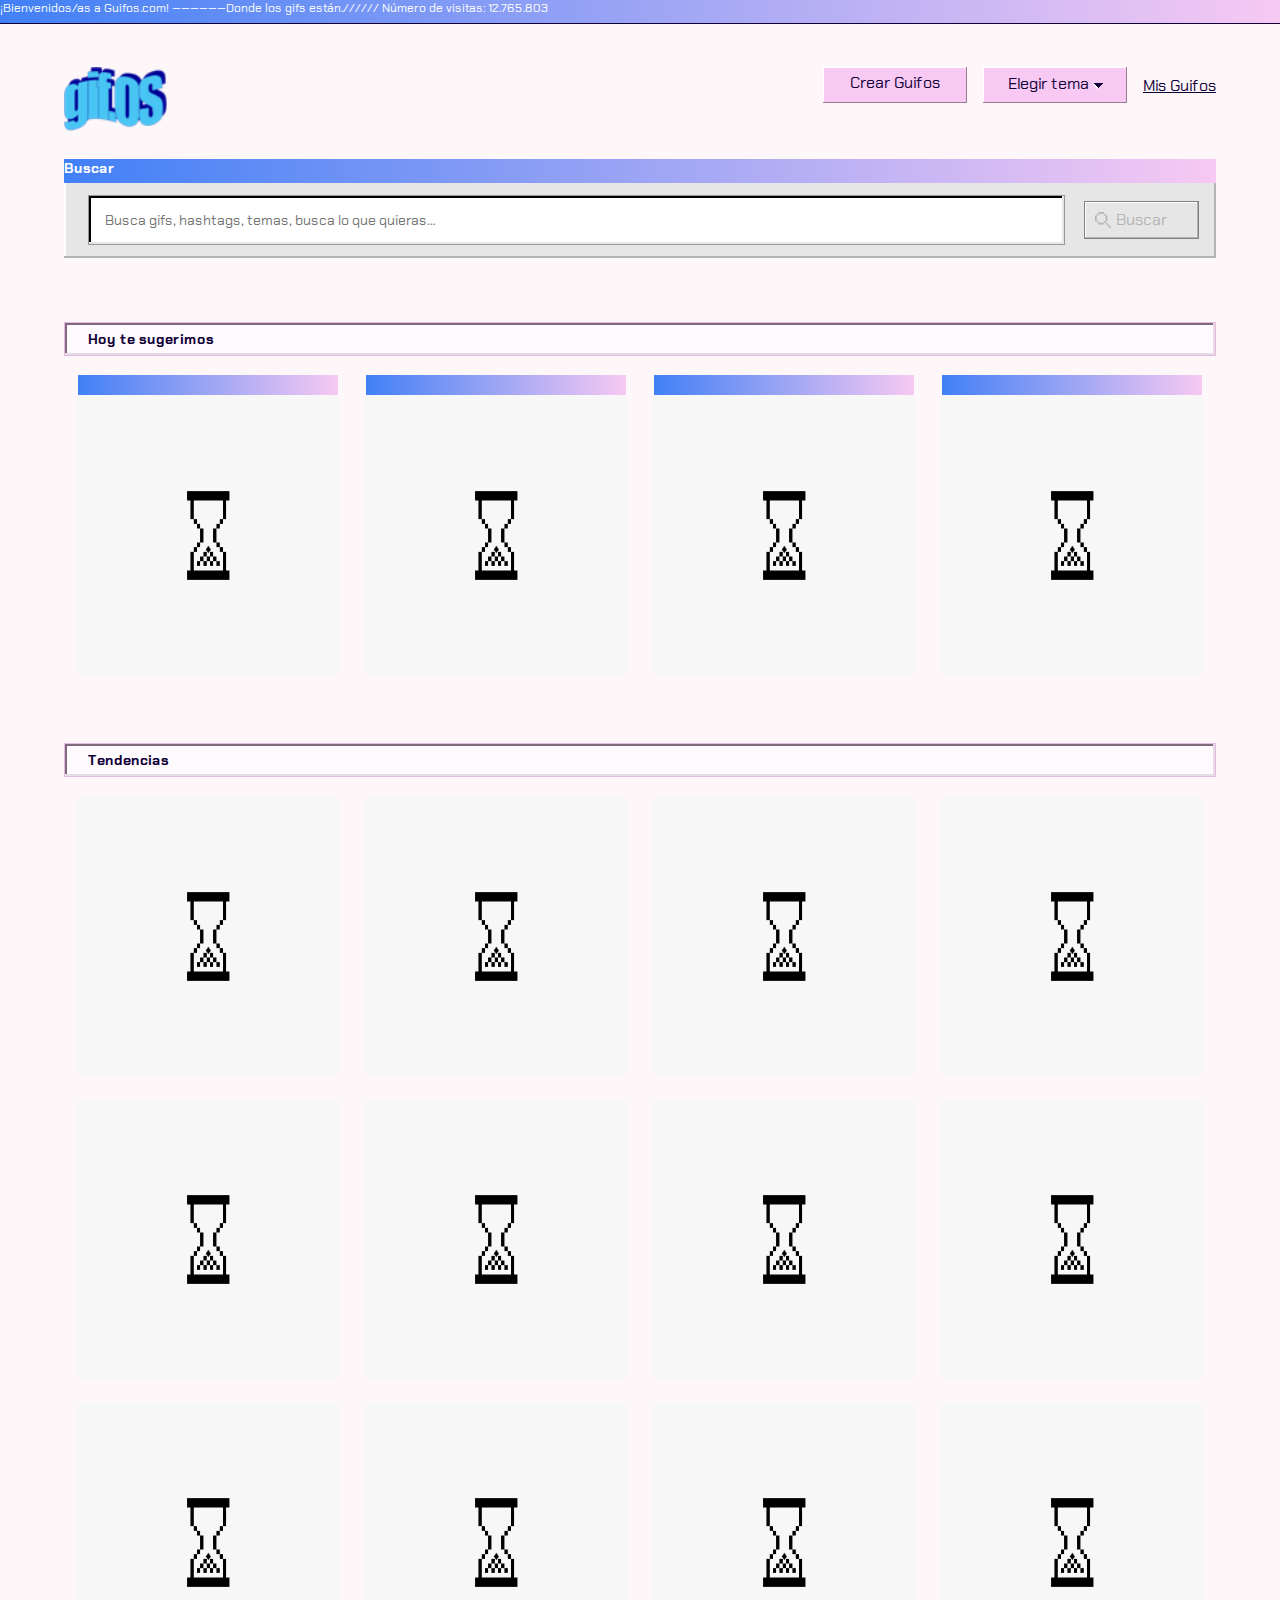
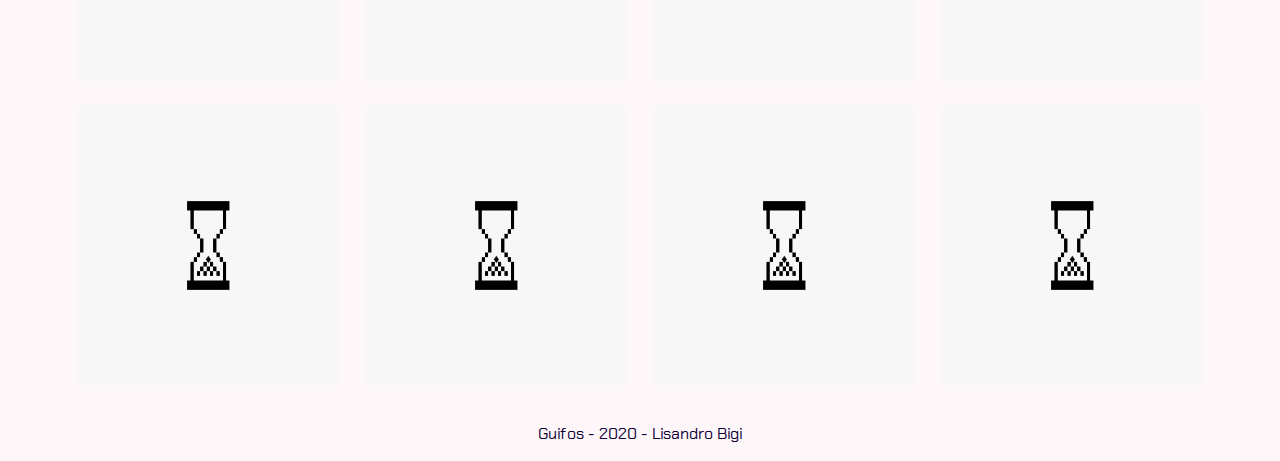
==== index.html @ 2f696b64 "jjjj" ====
<!DOCTYPE html>
<html lang="en">
    <head>
        <meta charset="UTF-8">
        <meta name="viewport" content="width=device-width, initial-scale=1.0">
        <meta http-equiv="X-UA-Compatible" content="ie=edge">
        <title>gifOS</title>
        <!-- Styles -->
        <link rel="stylesheet" href="css/style.css">
        <!-- Google Fonts -->
        <link href="https://fonts.googleapis.com/css?family=Chakra+Petch&display=swap" rel="stylesheet">
        <!-- JavaScript -->
        <script src="script/script.js">
        </script>
    </head>
    <body id="body">
        <!-- Texto de arriba / Encabezado -->
        <p class="encabezado">
            ¡Bienvenidos/as a Guifos.com! ——————Donde los gifs están.////// Número de visitas: 12.765.803
        </p>
        <div class="container">
            <header>
                <!-- Logo y Menú de navegación -->
                <ul class="menu-nav">
                    <li>
                    <!-- Logo - Izquierda -->
                        <a href="index.html">
                            <img src="assets/gifOF_logo.png" alt="gifOF_logo" class="logo" id="logo">
                            
                        </a>  
                    </li>    
                    <!-- Menú - Derecha -->
                    <li> 
                        <a class="texto-botones2 nav-right" href="crearguifos.html#mis-guifos">
                            Mis Guifos
                        </a>
                    </li>
                    <li class="botones-nav texto-botones elegir-tema line-height">
                            Elegir tema    
                            <img src="assets/dropdown.svg" alt="dropdown">
                        <ul class="menu-nav2">
                            <li>
                                <button type="button" onclick="day()" class="menu-nav-sub btn">
                                    Sailor Day
                                </button>
                            </li>
                            <li>
                                <button type="button" onclick="night()" class="menu-nav-sub menu-nav-sub-back btn">
                                    Sailor Night
                                </button>
                            </li>
                        </ul>
                    </li>
                        <li>
                            <a href="crearguifos.html" class="botones-nav botones-nav-margin nav-right texto-a-decoration">
                                <p class="texto-botones texto-a">
                                    Crear Guifos
                                </p>     
                            </a>
                        </li>
                </ul>
            </header>
            <main>
                <!-- Buscador principal -->
                <section class="buscador">
                    <div class="buscador1">
                        <p class="texto">
                            Buscar
                        </p>
                    </div>
                    <div class="buscador2">
                        <input placeholder="Busca gifs, hashtags, temas, busca lo que quieras…" class="buscador3 texto3" id="userSearch"></input>
                        <a href="#results" class="botones-buscador texto2 texto-a-decoration" onclick="getSearchResults(); hideResults()">
                            <p class="texto-a">
                                Buscar
                            </p>
                        </a>
                    </div>
                </section>
                <!-- Hoy te sugerimos -->
                <section>
                    <div class="sugerimos">
                        <h2 class="texto3">
                            Hoy te sugerimos
                        </h2>
                    </div>
                    <div class="sugerencias">
                        <div>
                            <p class="gif-title" id="gif-sugerencias-title1" >
                            </p>
                            <img id="gif1" alt="gif1" class="gif-sugerencias" src="assets/gif-loading-image.gif">
                        </div>
                        <div>
                            <p class="gif-title" id="gif-sugerencias-title2">   
                            </p>
                            <img id="gif2" alt="gif2" class="gif-sugerencias" src="assets/gif-loading-image.gif">
                        </div>
                        <div>
                            <p class="gif-title" id="gif-sugerencias-title3">
                              
                            </p>
                            <img id="gif3" alt="gif3" class="gif-sugerencias" src="assets/gif-loading-image.gif">
                        </div>
                        <div>
                            <p class="gif-title" id="gif-sugerencias-title4">
                              
                            </p>
                            <img id="gif4" alt="gif4" class="gif-sugerencias" src="assets/gif-loading-image.gif">
                        </div>
                    </div>
                </section>
                <!-- Tendencias -->
                <div class="sugerimos">
                    <h2 class="texto3">
                        Tendencias
                    </h2>
                </div>
                <section id="tendencias">
                    <div class="sugerencias">
                        <div>
                            <img id="gif5" alt="gif1" class="gif-sugerencias" src="assets/gif-loading-image.gif">
                        </div>
                        <div>
                            <img id="gif6" alt="gif1" class="gif-sugerencias" src="assets/gif-loading-image.gif">
                        </div>
                        <div>
                            <img id="gif7" alt="gif1" class="gif-sugerencias" src="assets/gif-loading-image.gif">
                        </div>
                        <div>
                            <img id="gif8" alt="gif1" class="gif-sugerencias" src="assets/gif-loading-image.gif">
                        </div>
                    </div>
                    <div class="sugerencias">
                        <div>
                            <img id="gif9" alt="gif1" class="gif-sugerencias" src="assets/gif-loading-image.gif">
                        </div>
                        <div>
                            <img id="gif10" alt="gif1" class="gif-sugerencias" src="assets/gif-loading-image.gif">
                        </div>
                        <div>
                            <img id="gif11" alt="gif1" class="gif-sugerencias" src="assets/gif-loading-image.gif">
                        </div>
                        <div>
                            <img id="gif12" alt="gif1" class="gif-sugerencias" src="assets/gif-loading-image.gif">
                        </div>
                    </div>
                    <div class="sugerencias">
                        <div>
                            <img id="gif13" alt="gif1" class="gif-sugerencias" src="assets/gif-loading-image.gif">
                        </div>
                        <div>
                            <img id="gif14" alt="gif1" class="gif-sugerencias" src="assets/gif-loading-image.gif">
                        </div>
                        <div>
                            <img id="gif15" alt="gif1" class="gif-sugerencias" src="assets/gif-loading-image.gif">
                        </div>
                        <div>
                            <img id="gif16" alt="gif1" class="gif-sugerencias" src="assets/gif-loading-image.gif">
                        </div>
                    </div>
                    <div class="sugerencias">
                        <div>
                            <img id="gif17" alt="gif1" class="gif-sugerencias" src="assets/gif-loading-image.gif">
                        </div>
                        <div>
                            <img id="gif18" alt="gif1" class="gif-sugerencias" src="assets/gif-loading-image.gif">
                        </div>
                        <div>
                            <img id="gif19" alt="gif1" class="gif-sugerencias" src="assets/gif-loading-image.gif">
                        </div>
                        <div>
                            <img id="gif20" alt="gif1" class="gif-sugerencias" src="assets/gif-loading-image.gif">
                        </div>
                    </div>
                    
                </section>
                <!-- Resultados de búsqueda -->
                <section id="searchResults">
                    <div class="sugerencias">
                        <div id="results">
                            <img id="search" alt="gif1" class="gif-sugerencias" src="assets/gif-loading-image.gif">
                        </div>
                        <div>
                            <img id="search2" alt="gif1" class="gif-sugerencias" src="assets/gif-loading-image.gif">
                        </div>
                        <div>
                            <img id="search3" alt="gif1" class="gif-sugerencias" src="assets/gif-loading-image.gif">
                        </div>
                        <div>
                            <img id="search4" alt="gif1" class="gif-sugerencias" src="assets/gif-loading-image.gif">
                        </div>
                    </div>
                    <div class="sugerencias">
                        <div>
                            <img id="search5" alt="gif1" class="gif-sugerencias" src="assets/gif-loading-image.gif">
                        </div>
                        <div>
                            <img id="search6" alt="gif1" class="gif-sugerencias" src="assets/gif-loading-image.gif">
                        </div>
                        <div>
                            <img id="search7" alt="gif1" class="gif-sugerencias" src="assets/gif-loading-image.gif">
                        </div>
                        <div>
                            <img id="search8" alt="gif1" class="gif-sugerencias" src="assets/gif-loading-image.gif">
                        </div>
                    </div>
                    <div class="sugerencias">
                        <div>
                            <img id="search9" alt="gif1" class="gif-sugerencias" src="assets/gif-loading-image.gif">
                        </div>
                        <div>
                            <img id="search10" alt="gif1" class="gif-sugerencias" src="assets/gif-loading-image.gif">
                        </div>
                        <div>
                            <img id="search11" alt="gif1" class="gif-sugerencias" src="assets/gif-loading-image.gif">
                        </div>
                        <div>
                            <img id="search12" alt="gif1" class="gif-sugerencias" src="assets/gif-loading-image.gif">
                        </div>
                    </div>
                    <div class="sugerencias">
                        <div>
                            <img id="search13" alt="gif1" class="gif-sugerencias" src="assets/gif-loading-image.gif">
                        </div>
                        <div>
                            <img id="search14" alt="gif1" class="gif-sugerencias" src="assets/gif-loading-image.gif">
                        </div>
                        <div>
                            <img id="search15" alt="gif1" class="gif-sugerencias" src="assets/gif-loading-image.gif">
                        </div>
                        <div>
                            <img id="search16" alt="gif1" class="gif-sugerencias" src="assets/gif-loading-image.gif">
                        </div>
                    </div>
                </section>
            </main>
        </div>
        <footer>
            <br>
            <br>
            <p class="texto-botones">
                Guifos - 2020 - Lisandro Bigi
            </p>
            <br>
        </footer>
    </body>
</html>
---- css/style.css ----
@charset "UTF-8";
/* Main Scss */
/* Código CSS Repetido - Generalizado */
* {
  margin: 0;
  padding: 0;
  border: 0;
}

body {
  background-color: #FEF7FA;
}

.day {
  background-color: #FEF7FA;
}

.night {
  background-color: #433A7B;
}

/* Variables */
/* Container general */
.container {
  margin-left: 5%;
  margin-right: 5%;
}

/* Botones */
.botones-nav {
  background: #F7C9F3;
  border: 1px solid #110038;
  -webkit-box-shadow: inset -1px -1px 0 0 #997D97, inset 1px 1px 0 0 #FFFFFF;
          box-shadow: inset -1px -1px 0 0 #997D97, inset 1px 1px 0 0 #FFFFFF;
  height: 36px;
  width: 144px;
  border: #110038, 1px;
}

.botones-nav-margin {
  margin-right: 16px;
}

.botones-buscador {
  display: -webkit-box;
  display: -ms-flexbox;
  display: flex;
  -ms-flex-pack: distribute;
      justify-content: space-around;
  background: #E6E6E6;
  border: 1px solid #808080;
  -webkit-box-shadow: inset -1px -1px 0 0 #B4B4B4, inset 1px 1px 0 0 #FFFFFF;
          box-shadow: inset -1px -1px 0 0 #B4B4B4, inset 1px 1px 0 0 #FFFFFF;
  height: 36px;
  width: 10%;
  margin-top: 18px;
}

.texto-botones {
  font-family: "Chakra Petch", sans-serif;
  font-size: 16px;
  color: #110038;
  letter-spacing: 0;
  text-align: center;
  line-height: 18px;
}

.texto-botones2 {
  font-family: "Chakra Petch", sans-serif;
  font-size: 16px;
  color: #110038;
  letter-spacing: 0;
  text-align: center;
  line-height: 18px;
  margin-top: 10px;
}

.botones-rec {
  background: #FFF4FD;
  border: 1px solid #110038;
  -webkit-box-shadow: inset -1px -1px 0 0 #997D97, inset 1px 1px 0 0 #FFFFFF;
          box-shadow: inset -1px -1px 0 0 #997D97, inset 1px 1px 0 0 #FFFFFF;
  height: 36px;
  width: 144px;
}

.botones-rec2 {
  margin-right: 2%;
  float: right;
  background: #FFF4FD;
  border: 1px solid #110038;
  -webkit-box-shadow: inset -1px -1px 0 0 #997D97, inset 1px 1px 0 0 #FFFFFF;
          box-shadow: inset -1px -1px 0 0 #997D97, inset 1px 1px 0 0 #FFFFFF;
  height: 36px;
  width: 144px;
}

.botones-rec3 {
  margin-right: 20%;
  margin-top: 30px;
  margin-bottom: 10px;
  float: right;
  background: #FFF4FD;
  border: 1px solid #110038;
  -webkit-box-shadow: inset -1px -1px 0 0 #997D97, inset 1px 1px 0 0 #FFFFFF;
          box-shadow: inset -1px -1px 0 0 #997D97, inset 1px 1px 0 0 #FFFFFF;
  height: 36px;
  width: 80%;
}

.botones-rec-color {
  background: #F7C9F3;
}

.botones-dropdown {
  background: #F7C9F3;
  border: 1px solid #110038;
  -webkit-box-shadow: inset -1px -1px 0 0 #997D97, inset 1px 1px 0 0 #FFFFFF;
          box-shadow: inset -1px -1px 0 0 #997D97, inset 1px 1px 0 0 #FFFFFF;
  height: 36px;
  width: 36px;
}

.menu-nav-sub {
  background: #FFF4FD;
  border: 1px solid #CCA6C9;
  -webkit-box-shadow: inset -1px -1px 0 0 #E6DCE4, inset 1px 1px 0 0 #FFFFFF;
          box-shadow: inset -1px -1px 0 0 #E6DCE4, inset 1px 1px 0 0 #FFFFFF;
  width: 150px;
  height: 36px;
  margin-top: 10px;
  font-family: "Chakra Petch", sans-serif;
  font-size: 16px;
  color: #110038;
  letter-spacing: 0;
  line-height: 22px;
}

.menu-nav-sub-back {
  background-color: #F0F0F0;
}

.botones-grabar {
  margin-top: 5px;
  margin-right: 5%;
  float: right;
  background: #F7C9F3;
  border: 1px solid #110038;
  -webkit-box-shadow: inset -1px -1px 0 0 #997D97, inset 1px 1px 0 0 #FFFFFF;
          box-shadow: inset -1px -1px 0 0 #997D97, inset 1px 1px 0 0 #FFFFFF;
  width: 20%;
  height: 36px;
  font-family: "Chakra Petch", sans-serif;
  font-size: 16px;
}

.botones-grabar2 {
  margin-top: 100px;
  margin-right: 10%;
  float: right;
  background: #F7C9F3;
  border: 1px solid #110038;
  -webkit-box-shadow: inset -1px -1px 0 0 #997D97, inset 1px 1px 0 0 #FFFFFF;
          box-shadow: inset -1px -1px 0 0 #997D97, inset 1px 1px 0 0 #FFFFFF;
  width: 20%;
  height: 36px;
  font-family: "Chakra Petch", sans-serif;
  font-size: 16px;
}

.botones-grabar-color {
  background: #FF6161;
}

.img-camera {
  margin-right: 25px;
}

.timer {
  float: left;
  width: 15%;
  height: 36px;
  margin-left: 5%;
  background-color: white;
  margin-top: 5px;
  border: 1px solid #979797;
}

.upload-gif {
  width: 90%;
  margin-right: 5%;
  margin-left: 5%;
  margin-top: 10px;
  height: 300px;
  background-color: white;
  border: 1px solid #979797;
}

/* Texto P */
.texto {
  font-family: "Chakra Petch", sans-serif;
  font-weight: 700;
  font-size: 14px;
  color: #FFFFFF;
  letter-spacing: 0;
}

.texto2 {
  background-image: url("../../assets/lupa_inactive.svg");
  background-position: 10px;
  background-repeat: no-repeat;
  font-family: "Chakra Petch", sans-serif;
  font-size: 16px;
  color: #B4B4B4;
  letter-spacing: 0;
  line-height: 22px;
}

.texto3 {
  font-family: "Chakra Petch", sans-serif;
  font-size: 14px;
  color: #110038;
  letter-spacing: 0;
  margin: 7px;
  padding-left: 16px;
}

.texto-h1 {
  font-family: "Chakra Petch", sans-serif;
  font-size: 16px;
  color: #110038;
  letter-spacing: 0;
  line-height: 22px;
  font-weight: 700;
  margin-left: 16px;
}

.texto-recuadro {
  font-family: "Chakra Petch", sans-serif;
  font-size: 14px;
  color: #110038;
  letter-spacing: 0;
  line-height: 20px;
}

.texto-botones3 {
  font-family: "Chakra Petch", sans-serif;
  font-size: 16px;
  color: #110038;
  letter-spacing: 0;
  text-align: center;
  line-height: 18px;
}

.line-height {
  line-height: 33px;
}

.texto-loading {
  font-family: "Chakra Petch", sans-serif;
  font-size: 12px;
  color: rgba(17, 0, 56, 0.64);
  letter-spacing: 0;
  text-align: center;
  line-height: 14px;
  margin-top: 5px;
}

.underlined {
  text-decoration: line-through;
}

.texto-a {
  margin-top: 7px;
}

.texto-a-decoration {
  text-decoration: none;
}

/* GIFs */
.gif-title {
  background-image: -webkit-gradient(linear, right top, left top, from(#F7C9F3), to(#4180F6));
  background-image: linear-gradient(270deg, #F7C9F3 0%, #4180F6 100%);
  height: 20px;
  width: 260px;
  font-family: "Chakra Petch", sans-serif;
  font-weight: 700;
  font-size: 14px;
  color: #FFFFFF;
  letter-spacing: 0;
}

.gif-sugerencias {
  height: 280px;
  width: 260px;
}

/* IMAGENES */
.globe-img {
  width: 5%;
  margin-top: 80px;
  margin-bottom: 5px;
  margin-left: 47.5%;
  margin-right: 47.5%;
}

/* INDEX */
/* Header */
.encabezado {
  height: 23px;
  background-image: -webkit-gradient(linear, right top, left top, from(#F7C9F3), to(#4180F6));
  background-image: linear-gradient(270deg, #F7C9F3 0%, #4180F6 100%);
  -webkit-box-shadow: 0 1px 0 0 #110038;
          box-shadow: 0 1px 0 0 #110038;
  font-family: "Chakra Petch", sans-serif;
  font-size: 12px;
  color: #FFFFFF;
  letter-spacing: 0;
}

.logo {
  float: left;
  height: 64px;
  width: 102.6px;
}

.nav-right {
  float: right;
}

.arrow {
  float: left;
  margin-right: 20px;
  margin-top: 20px;
}

.menu-nav {
  text-decoration: none;
  list-style-type: none;
  margin-top: 44px;
  margin-bottom: 22px;
  height: 70px;
}

/* MENU DESPEGABLE */
.menu-nav2 {
  display: none;
  text-decoration: none;
  list-style-type: none;
  background: #E6E6E6;
  -webkit-box-shadow: inset -2px -2px 0 0 #B4B4B4, inset 2px 2px 0 0 #FFFFFF;
          box-shadow: inset -2px -2px 0 0 #B4B4B4, inset 2px 2px 0 0 #FFFFFF;
  height: 102px;
  width: 170px;
  position: relative;
  margin-top: 5px;
}

.elegir-tema {
  float: right;
  margin-right: 16px;
}

.elegir-tema:hover > .menu-nav2 {
  display: block;
}

/* Buscador Principal */
.buscador {
  height: 99px;
  background: #E6E6E6;
  -webkit-box-shadow: inset -2px -2px 0 0 #B4B4B4, inset 2px 2px 0 0 #FFFFFF;
          box-shadow: inset -2px -2px 0 0 #B4B4B4, inset 2px 2px 0 0 #FFFFFF;
}

.buscador1 {
  height: 24px;
  background-image: -webkit-gradient(linear, right top, left top, from(#F7C9F3), to(#4180F6));
  background-image: linear-gradient(270deg, #F7C9F3 0%, #4180F6 100%);
  margin-top: 3px;
}

.buscador2 {
  display: -webkit-box;
  display: -ms-flexbox;
  display: flex;
  -ms-flex-pack: distribute;
      justify-content: space-around;
  margin-left: 1%;
  margin-right: 1%;
}

.buscador3 {
  background: #FFFFFF;
  border: 1px solid #979797;
  -webkit-box-shadow: inset -2px -2px 0 0 #E6E6E6, inset 2px 2px 0 0 #000000;
          box-shadow: inset -2px -2px 0 0 #E6E6E6, inset 2px 2px 0 0 #000000;
  width: 85%;
  height: 48px;
  margin-right: 8px;
  margin-top: 12px;
}

/* Hoy te sugerimos */
.sugerimos {
  margin-top: 64px;
  height: 32px;
  background: #FFFAFE;
  border: 1px solid #E6BBE2;
  -webkit-box-shadow: inset -2px -2px 0 0 #E6DCE4, inset 2px 2px 0 0 #80687D;
          box-shadow: inset -2px -2px 0 0 #E6DCE4, inset 2px 2px 0 0 #80687D;
}

.sugerencias {
  margin-top: 19px;
  display: -webkit-box;
  display: -ms-flexbox;
  display: flex;
  -ms-flex-pack: distribute;
      justify-content: space-around;
}

/* Ocultos */
#searchResults {
  display: none;
}

#recuadro5 {
  display: none;
}

#recuadro6 {
  display: none;
}

#recuadro7 {
  display: none;
}

#recuadro8 {
  display: none;
}

/* CREAR GUIFOS */
/* Captura de vídeo */
.recuadro {
  background: #E6E6E6;
  -webkit-box-shadow: inset -2px -2px 0 0 #B4B4B4, inset 2px 2px 0 0 #FFFFFF;
          box-shadow: inset -2px -2px 0 0 #B4B4B4, inset 2px 2px 0 0 #FFFFFF;
  height: 386px;
  width: 50%;
  margin-left: 25%;
  margin-right: 25%;
  margin-top: 75px;
  margin-bottom: 84px;
}

.recuadro1 {
  display: -webkit-box;
  display: -ms-flexbox;
  display: flex;
  -webkit-box-pack: initial;
      -ms-flex-pack: initial;
          justify-content: initial;
  margin-top: 32.6px;
  margin-left: 25px;
}

.recuadro2 {
  margin-left: 73px;
  margin-top: 17px;
  margin-bottom: 28px;
}

.list-recuadro {
  margin-top: 5px;
  margin-bottom: 5px;
  list-style-type: none;
  text-decoration: none;
}

.botones-recuadro {
  display: -webkit-box;
  display: -ms-flexbox;
  display: flex;
  -webkit-box-pack: justify;
      -ms-flex-pack: justify;
          justify-content: space-between;
  margin-left: 250px;
  margin-right: 36px;
}

/* Screen video */
.recuadro3 {
  display: none;
  background: #E6E6E6;
  -webkit-box-shadow: inset -2px -2px 0 0 #B4B4B4, inset 2px 2px 0 0 #FFFFFF;
          box-shadow: inset -2px -2px 0 0 #B4B4B4, inset 2px 2px 0 0 #FFFFFF;
  height: 386px;
  width: 60%;
  margin-left: 20%;
  margin-right: 20%;
  margin-top: 75px;
  margin-bottom: 84px;
  border: 1px dotted grey;
}

.video {
  margin-top: 5px;
  margin-left: 10%;
  margin-right: 10%;
  height: 300px;
  width: 80%;
}

.video2 {
  float: left;
  margin-top: 30px;
  width: 40%;
  margin-left: 10%;
  height: 191px;
  border: 1px dotted black;
}

/* Loading video */
.loading {
  margin-top: 10px;
  width: 10em;
  height: 21px;
  margin: 0 auto;
  border: 1px solid grey;
  background: #B4B4B4;
}

.loading-bar {
  width: 0;
  height: 100%;
  background: #F7C9F3;
}

@-webkit-keyframes progreso {
  0% {
    width: 0;
  }
  100% {
    width: 100%;
  }
}

@keyframes progreso {
  0% {
    width: 0;
  }
  100% {
    width: 100%;
  }
}

.loading-bar {
  -webkit-animation: progreso 5s linear infinite;
          animation: progreso 5s linear infinite;
}

/* Upload part */
.recuadro9 {
  margin-top: 30px;
  float: right;
}

/* Variables */
/* HOVERS */
.texto-botones2:hover {
  border: 1px solid #110038;
  border-style: dotted;
}

.texto-botones2:active {
  color: grey;
  border: none;
}

.botones-nav:hover, .botones-nav:active {
  border-style: dotted;
  background-color: #CEA1B5;
}

.gif-sugerencias:hover {
  border: 2px dotted grey;
}
/*# sourceMappingURL=style.css.map */
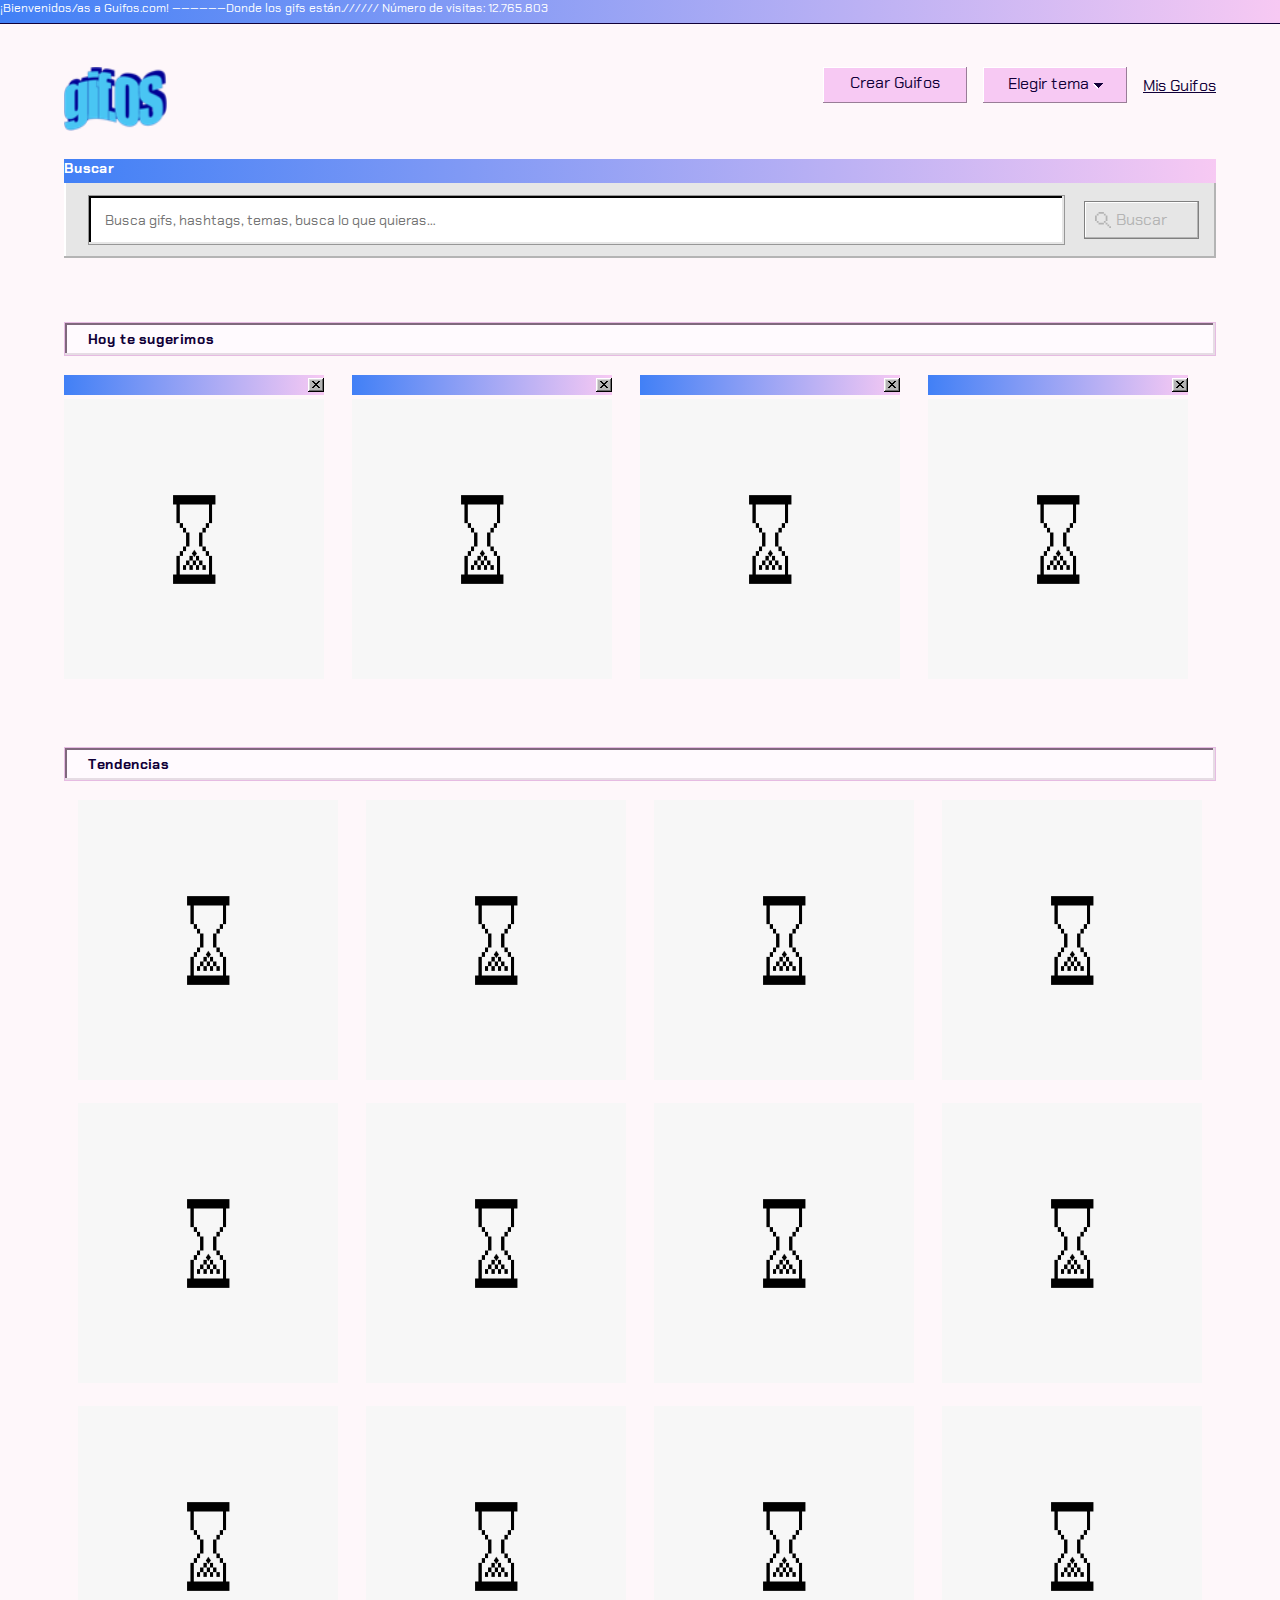
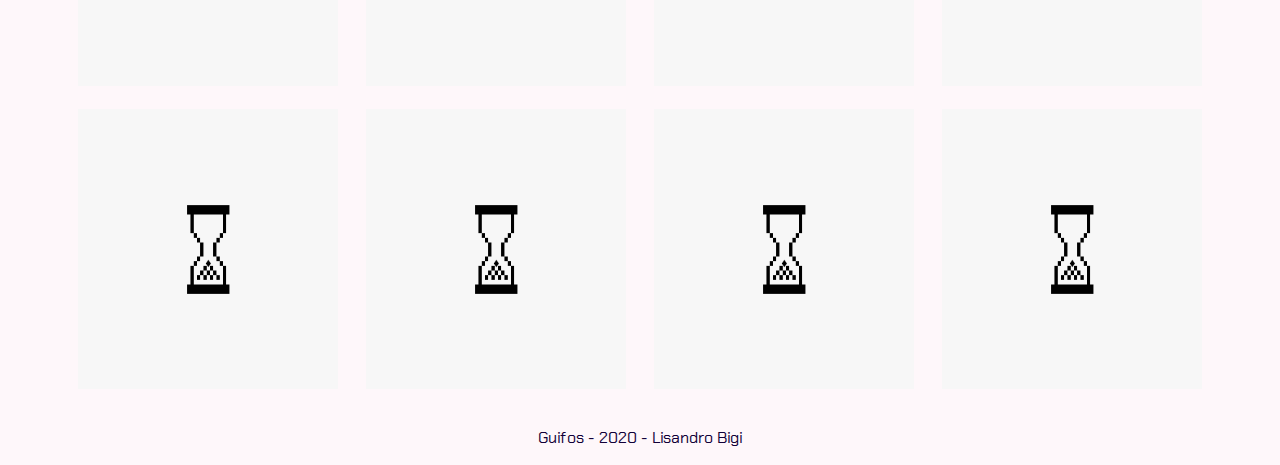
==== commit 9b3b8169: "dasdas" ====
--- a/index.html
+++ b/index.html
@@ -86,32 +86,46 @@
                     </div>
                     <div class="sugerencias">
                         <div>
-                            <p class="gif-title" id="gif-sugerencias-title1" >
-                            </p>
+                            <div class="gif-title">
+                                <p id="gif-sugerencias-title1" class="gif-title2"></p>
+                                <a href="">
+                                    <img src="assets/close.svg" alt="close" class="close">
+                                </a>
+                            </div>
                             <img id="gif1" alt="gif1" class="gif-sugerencias" src="assets/gif-loading-image.gif">
                         </div>
                         <div>
-                            <p class="gif-title" id="gif-sugerencias-title2">   
-                            </p>
+                            <div class="gif-title">
+                                <p id="gif-sugerencias-title2" class="gif-title2"></p>
+                                <a href="">
+                                    <img src="assets/close.svg" alt="close" class="close">
+                                </a>
+                            </div>
                             <img id="gif2" alt="gif2" class="gif-sugerencias" src="assets/gif-loading-image.gif">
                         </div>
                         <div>
-                            <p class="gif-title" id="gif-sugerencias-title3">
-                              
-                            </p>
+                            <div class="gif-title">
+                                <p id="gif-sugerencias-title3" class="gif-title2"></p>
+                                <a href="">
+                                    <img src="assets/close.svg" alt="close" class="close">
+                                </a>
+                            </div>
                             <img id="gif3" alt="gif3" class="gif-sugerencias" src="assets/gif-loading-image.gif">
                         </div>
                         <div>
-                            <p class="gif-title" id="gif-sugerencias-title4">
-                              
-                            </p>
+                            <div class="gif-title">
+                                <p id="gif-sugerencias-title4" class="gif-title2"></p>
+                                <a href="">
+                                    <img src="assets/close.svg" alt="close" class="close">
+                                </a>
+                            </div>
                             <img id="gif4" alt="gif4" class="gif-sugerencias" src="assets/gif-loading-image.gif">
                         </div>
                     </div>
                 </section>
                 <!-- Tendencias -->
                 <div class="sugerimos">
-                    <h2 class="texto3">
+                    <h2 class="texto3" id="texto3">
                         Tendencias
                     </h2>
                 </div>
@@ -119,57 +133,73 @@
                     <div class="sugerencias">
                         <div>
                             <img id="gif5" alt="gif1" class="gif-sugerencias" src="assets/gif-loading-image.gif">
+                            <p id="gif-sugerencias-tags1" class="gif-tags"></p>
                         </div>
                         <div>
                             <img id="gif6" alt="gif1" class="gif-sugerencias" src="assets/gif-loading-image.gif">
+                            <p id="gif-sugerencias-tags2" class="gif-tags"></p>
                         </div>
                         <div>
                             <img id="gif7" alt="gif1" class="gif-sugerencias" src="assets/gif-loading-image.gif">
+                            <p id="gif-sugerencias-tags3" class="gif-tags"></p>
                         </div>
                         <div>
                             <img id="gif8" alt="gif1" class="gif-sugerencias" src="assets/gif-loading-image.gif">
+                            <p id="gif-sugerencias-tags4" class="gif-tags"></p>
                         </div>
                     </div>
                     <div class="sugerencias">
                         <div>
                             <img id="gif9" alt="gif1" class="gif-sugerencias" src="assets/gif-loading-image.gif">
+                            <p id="gif-sugerencias-tags5" class="gif-tags"></p>
                         </div>
                         <div>
                             <img id="gif10" alt="gif1" class="gif-sugerencias" src="assets/gif-loading-image.gif">
+                            <p id="gif-sugerencias-tags6" class="gif-tags"></p>
                         </div>
                         <div>
                             <img id="gif11" alt="gif1" class="gif-sugerencias" src="assets/gif-loading-image.gif">
+                            <p id="gif-sugerencias-tags7" class="gif-tags"></p>
                         </div>
                         <div>
                             <img id="gif12" alt="gif1" class="gif-sugerencias" src="assets/gif-loading-image.gif">
+                            <p id="gif-sugerencias-tags8" class="gif-tags"></p>
                         </div>
                     </div>
                     <div class="sugerencias">
                         <div>
                             <img id="gif13" alt="gif1" class="gif-sugerencias" src="assets/gif-loading-image.gif">
+                            <p id="gif-sugerencias-tags9" class="gif-tags"></p>
                         </div>
                         <div>
                             <img id="gif14" alt="gif1" class="gif-sugerencias" src="assets/gif-loading-image.gif">
+                            <p id="gif-sugerencias-tags10" class="gif-tags"></p>
                         </div>
                         <div>
                             <img id="gif15" alt="gif1" class="gif-sugerencias" src="assets/gif-loading-image.gif">
+                            <p id="gif-sugerencias-tags11" class="gif-tags"></p>
                         </div>
                         <div>
                             <img id="gif16" alt="gif1" class="gif-sugerencias" src="assets/gif-loading-image.gif">
+                            <p id="gif-sugerencias-tags12" class="gif-tags"></p>
                         </div>
                     </div>
                     <div class="sugerencias">
                         <div>
                             <img id="gif17" alt="gif1" class="gif-sugerencias" src="assets/gif-loading-image.gif">
+                            <p id="gif-sugerencias-tags13" class="gif-tags"></p>
                         </div>
                         <div>
                             <img id="gif18" alt="gif1" class="gif-sugerencias" src="assets/gif-loading-image.gif">
+                            <p id="gif-sugerencias-tags14" class="gif-tags"></p>
                         </div>
                         <div>
                             <img id="gif19" alt="gif1" class="gif-sugerencias" src="assets/gif-loading-image.gif">
+                            <p id="gif-sugerencias-tags15" class="gif-tags"></p>
                         </div>
                         <div>
                             <img id="gif20" alt="gif1" class="gif-sugerencias" src="assets/gif-loading-image.gif">
+                            <p id="gif-sugerencias-tags16" class="gif-tags"></p>
                         </div>
                     </div>
                     
--- a/css/style.css
+++ b/css/style.css
@@ -280,20 +280,44 @@
 
 /* GIFs */
 .gif-title {
+  display: inline-block;
   background-image: -webkit-gradient(linear, right top, left top, from(#F7C9F3), to(#4180F6));
   background-image: linear-gradient(270deg, #F7C9F3 0%, #4180F6 100%);
   height: 20px;
   width: 260px;
+}
+
+.gif-title2 {
+  float: left;
   font-family: "Chakra Petch", sans-serif;
   font-weight: 700;
-  font-size: 14px;
+  font-size: 12px;
   color: #FFFFFF;
   letter-spacing: 0;
+}
+
+.close {
+  margin-top: 3px;
+  float: right;
 }
 
 .gif-sugerencias {
   height: 280px;
   width: 260px;
+}
+
+.gif-tags {
+  display: none;
+  margin-top: -30px;
+  background-image: -webkit-gradient(linear, right top, left top, from(#F7C9F3), to(#4180F6));
+  background-image: linear-gradient(270deg, #F7C9F3 0%, #4180F6 100%);
+  height: 20px;
+  width: 260px;
+  text-align: center;
+  font-size: 14px;
+  font-family: "Chakra Petch", sans-serif;
+  color: white;
+  font-weight: bold;
 }
 
 /* IMAGENES */
@@ -588,4 +612,9 @@
 .gif-sugerencias:hover {
   border: 2px dotted grey;
 }
+
+.gif-sugerencias:hover ~ .gif-tags {
+  display: block;
+  position: relative;
+}
 /*# sourceMappingURL=style.css.map */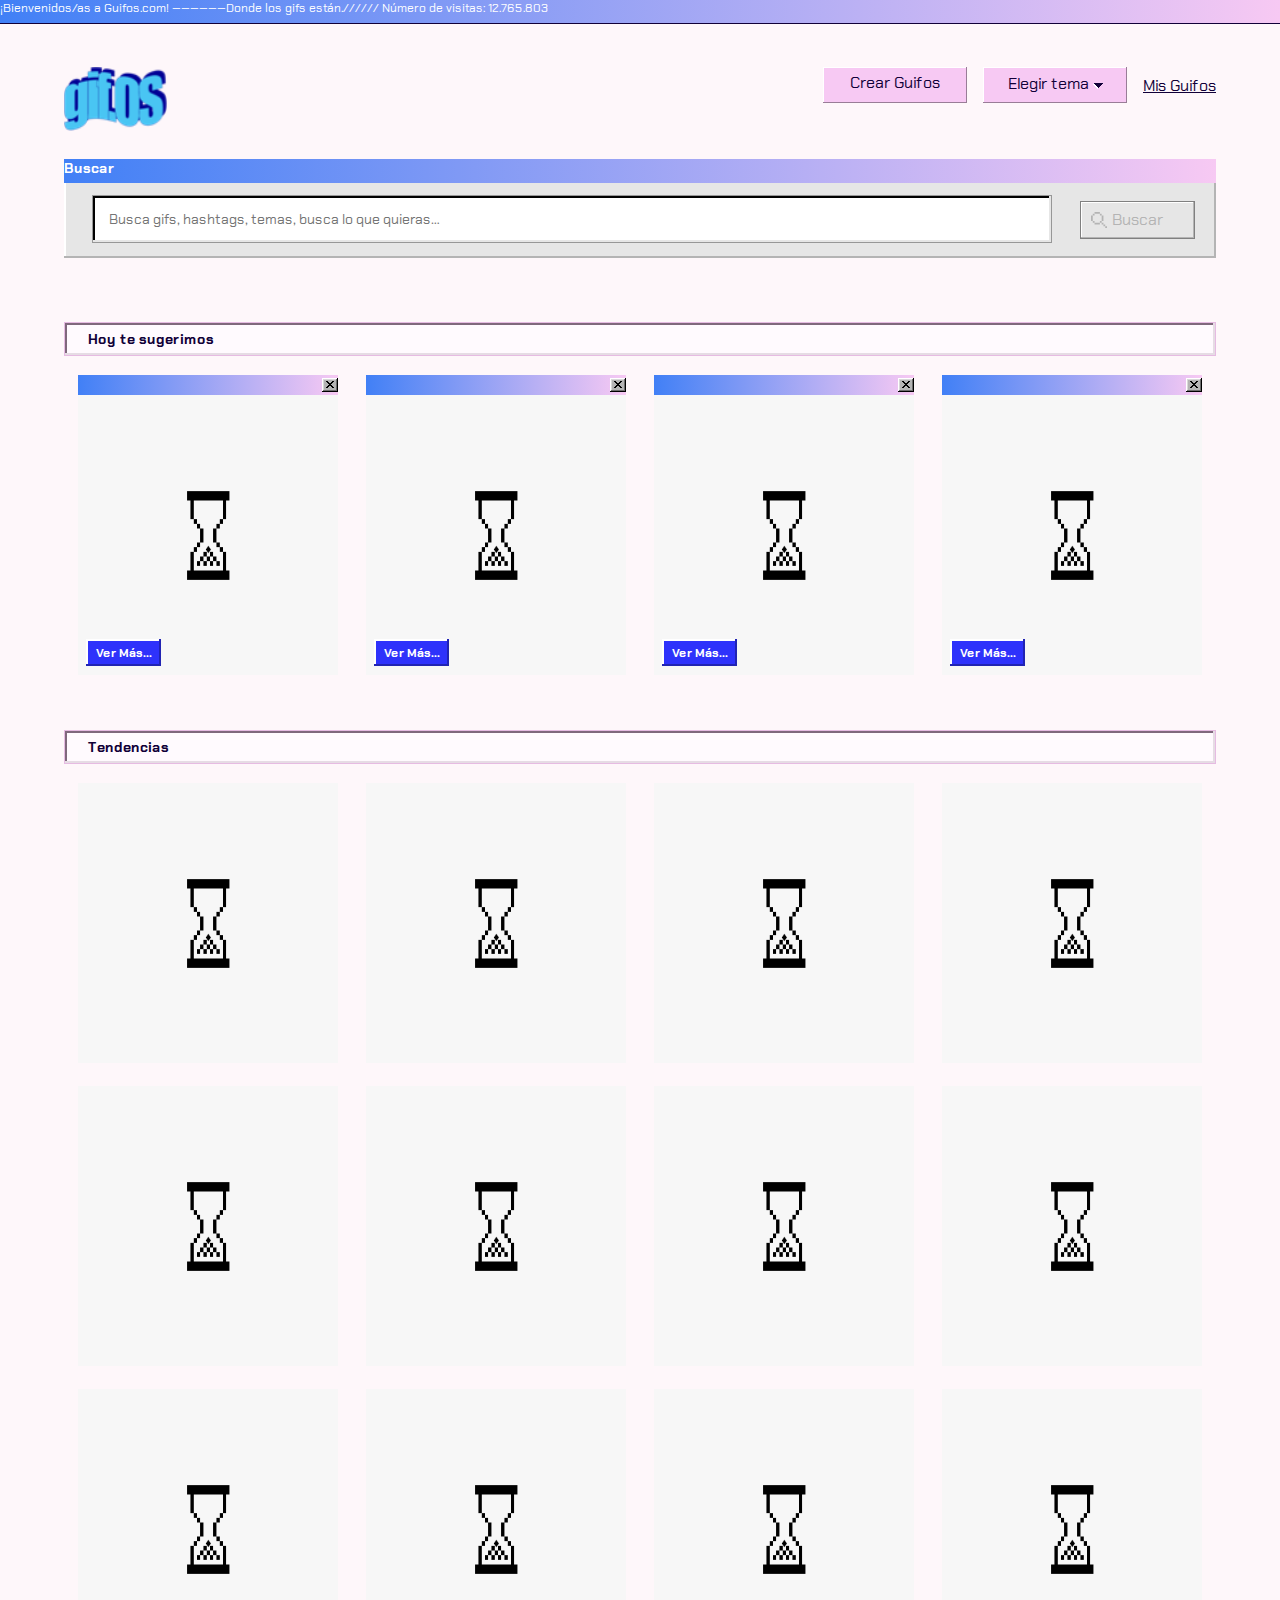
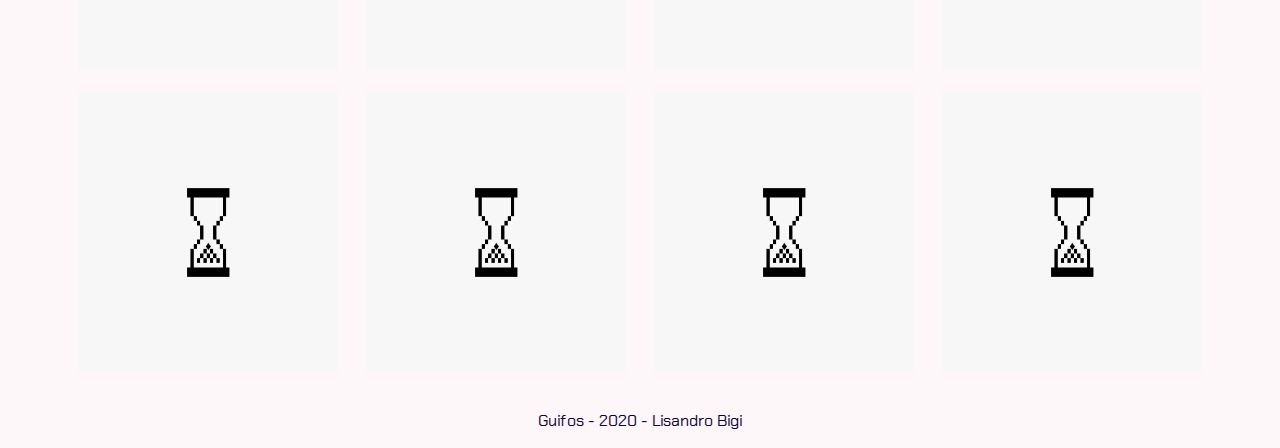
==== commit fd34b287: "dfdas" ====
--- a/index.html
+++ b/index.html
@@ -69,12 +69,23 @@
                         </p>
                     </div>
                     <div class="buscador2">
-                        <input placeholder="Busca gifs, hashtags, temas, busca lo que quieras…" class="buscador3 texto3" id="userSearch"></input>
+                        <input placeholder="Busca gifs, hashtags, temas, busca lo que quieras…" class="buscador3 texto3" id="userSearch" type="search" autocomplete="off" onclick="resultsSuggestions()"></input>
                         <a href="#results" class="botones-buscador texto2 texto-a-decoration" onclick="getSearchResults(); hideResults()">
                             <p class="texto-a">
                                 Buscar
                             </p>
                         </a>
+                    </div>
+                    <div class="menu-nav3" id="menu-nav3">
+                        <button type="button" class="menu-nav-sug">
+                            Resultado de búsqueda sugerido
+                        </button>
+                        <button type="button" class="menu-nav-sug">
+                            Un resultado similar de búsqueda
+                        </button>
+                        <button type="button" class="menu-nav-sug">
+                            Y otro más
+                        </button>
                     </div>
                 </section>
                 <!-- Hoy te sugerimos -->
@@ -93,6 +104,9 @@
                                 </a>
                             </div>
                             <img id="gif1" alt="gif1" class="gif-sugerencias" src="assets/gif-loading-image.gif">
+                            <button class="ver-mas" onclick="getSearchResults(pokemon)">
+                                Ver Más...
+                            </button>
                         </div>
                         <div>
                             <div class="gif-title">
@@ -102,6 +116,9 @@
                                 </a>
                             </div>
                             <img id="gif2" alt="gif2" class="gif-sugerencias" src="assets/gif-loading-image.gif">
+                            <button class="ver-mas">
+                                Ver Más...
+                            </button>
                         </div>
                         <div>
                             <div class="gif-title">
@@ -111,6 +128,9 @@
                                 </a>
                             </div>
                             <img id="gif3" alt="gif3" class="gif-sugerencias" src="assets/gif-loading-image.gif">
+                            <button class="ver-mas">
+                                Ver Más...
+                            </button>
                         </div>
                         <div>
                             <div class="gif-title">
@@ -120,6 +140,9 @@
                                 </a>
                             </div>
                             <img id="gif4" alt="gif4" class="gif-sugerencias" src="assets/gif-loading-image.gif">
+                            <button class="ver-mas">
+                                Ver Más...
+                            </button>
                         </div>
                     </div>
                 </section>
@@ -209,57 +232,73 @@
                     <div class="sugerencias">
                         <div id="results">
                             <img id="search" alt="gif1" class="gif-sugerencias" src="assets/gif-loading-image.gif">
+                            <p id="gif-resultados-tags1" class="gif-tags"></p>
                         </div>
                         <div>
                             <img id="search2" alt="gif1" class="gif-sugerencias" src="assets/gif-loading-image.gif">
+                            <p id="gif-resultados-tags2" class="gif-tags"></p>
                         </div>
                         <div>
                             <img id="search3" alt="gif1" class="gif-sugerencias" src="assets/gif-loading-image.gif">
+                            <p id="gif-resultados-tags3" class="gif-tags"></p>
                         </div>
                         <div>
                             <img id="search4" alt="gif1" class="gif-sugerencias" src="assets/gif-loading-image.gif">
+                            <p id="gif-resultados-tags4" class="gif-tags"></p>
                         </div>
                     </div>
                     <div class="sugerencias">
                         <div>
                             <img id="search5" alt="gif1" class="gif-sugerencias" src="assets/gif-loading-image.gif">
+                            <p id="gif-resultados-tags5" class="gif-tags"></p>
                         </div>
                         <div>
                             <img id="search6" alt="gif1" class="gif-sugerencias" src="assets/gif-loading-image.gif">
+                            <p id="gif-resultados-tags6" class="gif-tags"></p>
                         </div>
                         <div>
                             <img id="search7" alt="gif1" class="gif-sugerencias" src="assets/gif-loading-image.gif">
+                            <p id="gif-resultados-tags7" class="gif-tags"></p>
                         </div>
                         <div>
                             <img id="search8" alt="gif1" class="gif-sugerencias" src="assets/gif-loading-image.gif">
+                            <p id="gif-resultados-tags8" class="gif-tags"></p>
                         </div>
                     </div>
                     <div class="sugerencias">
                         <div>
                             <img id="search9" alt="gif1" class="gif-sugerencias" src="assets/gif-loading-image.gif">
+                            <p id="gif-resultados-tags9" class="gif-tags"></p>
                         </div>
                         <div>
                             <img id="search10" alt="gif1" class="gif-sugerencias" src="assets/gif-loading-image.gif">
+                            <p id="gif-resultados-tags10" class="gif-tags"></p>
                         </div>
                         <div>
                             <img id="search11" alt="gif1" class="gif-sugerencias" src="assets/gif-loading-image.gif">
+                            <p id="gif-resultados-tags11" class="gif-tags"></p>
                         </div>
                         <div>
                             <img id="search12" alt="gif1" class="gif-sugerencias" src="assets/gif-loading-image.gif">
+                            <p id="gif-resultados-tags12" class="gif-tags"></p>
                         </div>
                     </div>
                     <div class="sugerencias">
                         <div>
                             <img id="search13" alt="gif1" class="gif-sugerencias" src="assets/gif-loading-image.gif">
+                            <p id="gif-resultados-tags13" class="gif-tags"></p>
                         </div>
                         <div>
                             <img id="search14" alt="gif1" class="gif-sugerencias" src="assets/gif-loading-image.gif">
+                            <p id="gif-resultados-tags14" class="gif-tags"></p>
                         </div>
                         <div>
                             <img id="search15" alt="gif1" class="gif-sugerencias" src="assets/gif-loading-image.gif">
+                            <p id="gif-resultados-tags15" class="gif-tags"></p>
                         </div>
                         <div>
                             <img id="search16" alt="gif1" class="gif-sugerencias" src="assets/gif-loading-image.gif">
+                            <p id="gif-resultados-tags16" class="gif-tags"></p>
                         </div>
                     </div>
                 </section>
--- a/css/style.css
+++ b/css/style.css
@@ -196,6 +196,23 @@
   border: 1px solid #979797;
 }
 
+.ver-mas {
+  display: block;
+  position: relative;
+  margin-top: -40px;
+  margin-left: 8px;
+  background: #2E32FB;
+  -webkit-box-shadow: inset -2px -2px 0 0 #2124B3, inset 2px 2px 0 0 #FFFFFF;
+          box-shadow: inset -2px -2px 0 0 #2124B3, inset 2px 2px 0 0 #FFFFFF;
+  height: 27px;
+  width: 75px;
+  text-align: center;
+  font-size: 12px;
+  font-family: "Chakra Petch", sans-serif;
+  color: white;
+  font-weight: bold;
+}
+
 /* Texto P */
 .texto {
   font-family: "Chakra Petch", sans-serif;
@@ -280,7 +297,7 @@
 
 /* GIFs */
 .gif-title {
-  display: inline-block;
+  display: block;
   background-image: -webkit-gradient(linear, right top, left top, from(#F7C9F3), to(#4180F6));
   background-image: linear-gradient(270deg, #F7C9F3 0%, #4180F6 100%);
   height: 20px;
@@ -330,6 +347,7 @@
 }
 
 /* INDEX */
+/* Variables */
 /* Header */
 .encabezado {
   height: 23px;
@@ -379,6 +397,30 @@
   width: 170px;
   position: relative;
   margin-top: 5px;
+}
+
+.menu-nav3 {
+  display: none;
+  position: relative;
+  background: #E6E6E6;
+  -webkit-box-shadow: inset -2px -2px 0 0 #B4B4B4, inset 2px 2px 0 0 #FFFFFF;
+          box-shadow: inset -2px -2px 0 0 #B4B4B4, inset 2px 2px 0 0 #FFFFFF;
+  height: 160px;
+}
+
+.menu-nav-sug {
+  margin-top: 20px;
+  position: relative;
+  border: 1px solid #110038;
+  -webkit-box-shadow: inset -1px -1px 0 0 #B4B4B4, inset 1px 1px 0 0 #FFFFFF;
+          box-shadow: inset -1px -1px 0 0 #B4B4B4, inset 1px 1px 0 0 #FFFFFF;
+  width: 80%;
+  margin-left: 30px;
+  font-family: "Chakra Petch", sans-serif;
+  font-size: 16px;
+  line-height: 22px;
+  text-align: start;
+  padding-left: 10px;
 }
 
 .elegir-tema {
@@ -617,4 +659,8 @@
   display: block;
   position: relative;
 }
+
+.ver-mas:hover {
+  border: 2px solid #110038;
+}
 /*# sourceMappingURL=style.css.map */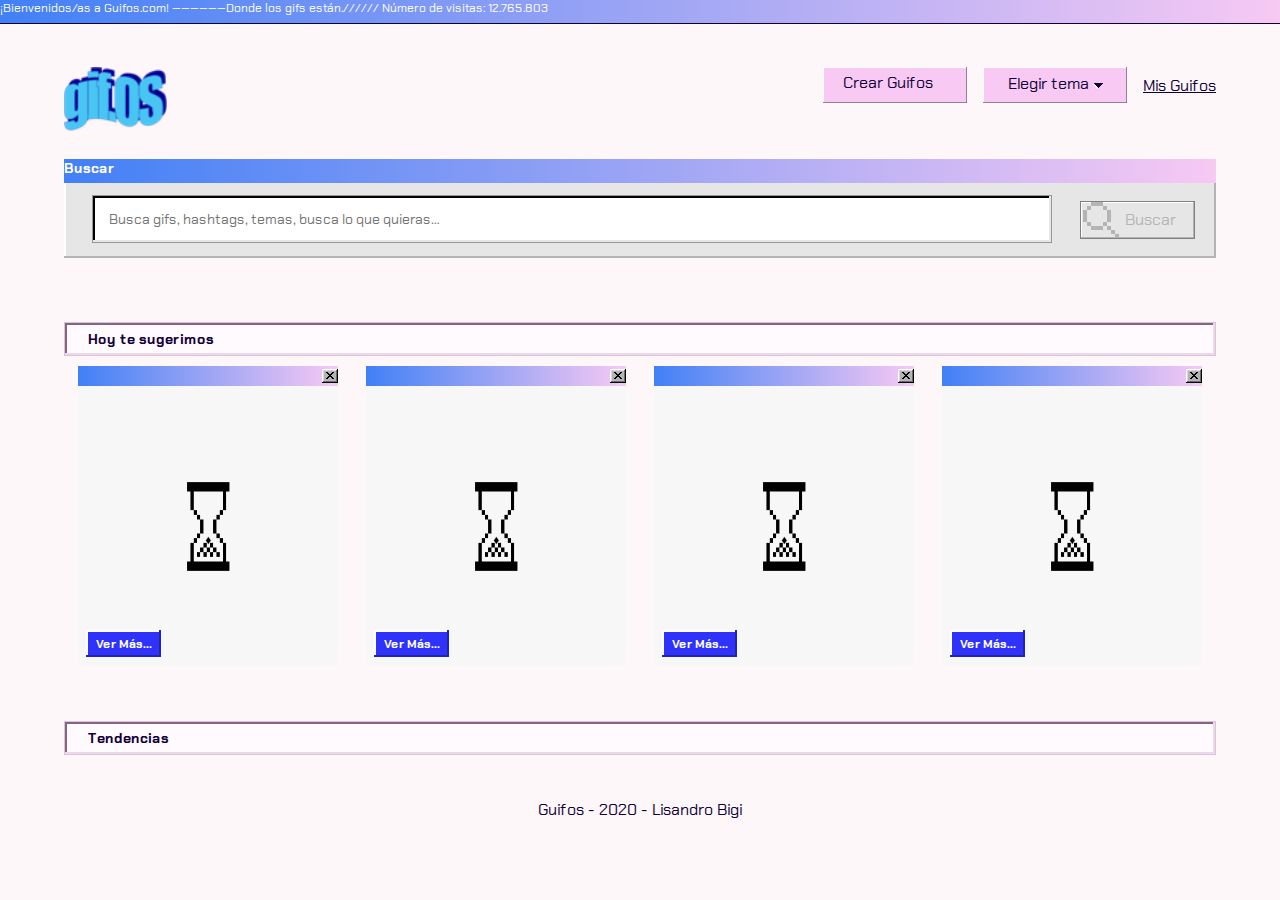
==== commit 1d3c3a53: "dfasf" ====
--- a/index.html
+++ b/index.html
@@ -36,7 +36,7 @@
                         </a>
                     </li>
                     <li class="botones-nav texto-botones elegir-tema line-height">
-                            Elegir tema    
+                            Elegir tema
                             <img src="assets/dropdown.svg" alt="dropdown">
                         <ul class="menu-nav2">
                             <li>
@@ -69,16 +69,18 @@
                         </p>
                     </div>
                     <div class="buscador2">
-                        <input placeholder="Busca gifs, hashtags, temas, busca lo que quieras…" class="buscador3 texto3" id="userSearch" type="search" autocomplete="off" onclick="resultsSuggestions()"></input>
+                        <input placeholder="Busca gifs, hashtags, temas, busca lo que quieras…" class="buscador3 texto3" id="userSearch" type="search" autocomplete="off" onclick="resultsSuggestions()">
+                        </input>
                         <a href="#results" class="botones-buscador texto2 texto-a-decoration" onclick="getSearchResults(); hideResults()">
+                            <img src="assets/lupa_inactive.svg" alt="lupa_inactive">
                             <p class="texto-a">
                                 Buscar
                             </p>
                         </a>
                     </div>
                     <div class="menu-nav3" id="menu-nav3">
-                        <button type="button" class="menu-nav-sug">
-                            Resultado de búsqueda sugerido
+                        <button type="button" class="menu-nav-sug" id="busqueda1">
+                            leon
                         </button>
                         <button type="button" class="menu-nav-sug">
                             Un resultado similar de búsqueda
@@ -91,11 +93,11 @@
                 <!-- Hoy te sugerimos -->
                 <section>
                     <div class="sugerimos">
-                        <h2 class="texto3">
+                        <h2 class="texto3 margin-bottom">
                             Hoy te sugerimos
                         </h2>
                     </div>
-                    <div class="sugerencias">
+                    <div id="misGuifos3" class="gifs-big-container">
                         <div>
                             <div class="gif-title">
                                 <p id="gif-sugerencias-title1" class="gif-title2"></p>
@@ -104,7 +106,7 @@
                                 </a>
                             </div>
                             <img id="gif1" alt="gif1" class="gif-sugerencias" src="assets/gif-loading-image.gif">
-                            <button class="ver-mas" onclick="getSearchResults(pokemon)">
+                            <button class="ver-mas">
                                 Ver Más...
                             </button>
                         </div>
@@ -153,153 +155,12 @@
                     </h2>
                 </div>
                 <section id="tendencias">
-                    <div class="sugerencias">
-                        <div>
-                            <img id="gif5" alt="gif1" class="gif-sugerencias" src="assets/gif-loading-image.gif">
-                            <p id="gif-sugerencias-tags1" class="gif-tags"></p>
-                        </div>
-                        <div>
-                            <img id="gif6" alt="gif1" class="gif-sugerencias" src="assets/gif-loading-image.gif">
-                            <p id="gif-sugerencias-tags2" class="gif-tags"></p>
-                        </div>
-                        <div>
-                            <img id="gif7" alt="gif1" class="gif-sugerencias" src="assets/gif-loading-image.gif">
-                            <p id="gif-sugerencias-tags3" class="gif-tags"></p>
-                        </div>
-                        <div>
-                            <img id="gif8" alt="gif1" class="gif-sugerencias" src="assets/gif-loading-image.gif">
-                            <p id="gif-sugerencias-tags4" class="gif-tags"></p>
-                        </div>
+                    <div id="misGuifos2" class="gifs-big-container">
                     </div>
-                    <div class="sugerencias">
-                        <div>
-                            <img id="gif9" alt="gif1" class="gif-sugerencias" src="assets/gif-loading-image.gif">
-                            <p id="gif-sugerencias-tags5" class="gif-tags"></p>
-                        </div>
-                        <div>
-                            <img id="gif10" alt="gif1" class="gif-sugerencias" src="assets/gif-loading-image.gif">
-                            <p id="gif-sugerencias-tags6" class="gif-tags"></p>
-                        </div>
-                        <div>
-                            <img id="gif11" alt="gif1" class="gif-sugerencias" src="assets/gif-loading-image.gif">
-                            <p id="gif-sugerencias-tags7" class="gif-tags"></p>
-                        </div>
-                        <div>
-                            <img id="gif12" alt="gif1" class="gif-sugerencias" src="assets/gif-loading-image.gif">
-                            <p id="gif-sugerencias-tags8" class="gif-tags"></p>
-                        </div>
-                    </div>
-                    <div class="sugerencias">
-                        <div>
-                            <img id="gif13" alt="gif1" class="gif-sugerencias" src="assets/gif-loading-image.gif">
-                            <p id="gif-sugerencias-tags9" class="gif-tags"></p>
-                        </div>
-                        <div>
-                            <img id="gif14" alt="gif1" class="gif-sugerencias" src="assets/gif-loading-image.gif">
-                            <p id="gif-sugerencias-tags10" class="gif-tags"></p>
-                        </div>
-                        <div>
-                            <img id="gif15" alt="gif1" class="gif-sugerencias" src="assets/gif-loading-image.gif">
-                            <p id="gif-sugerencias-tags11" class="gif-tags"></p>
-                        </div>
-                        <div>
-                            <img id="gif16" alt="gif1" class="gif-sugerencias" src="assets/gif-loading-image.gif">
-                            <p id="gif-sugerencias-tags12" class="gif-tags"></p>
-                        </div>
-                    </div>
-                    <div class="sugerencias">
-                        <div>
-                            <img id="gif17" alt="gif1" class="gif-sugerencias" src="assets/gif-loading-image.gif">
-                            <p id="gif-sugerencias-tags13" class="gif-tags"></p>
-                        </div>
-                        <div>
-                            <img id="gif18" alt="gif1" class="gif-sugerencias" src="assets/gif-loading-image.gif">
-                            <p id="gif-sugerencias-tags14" class="gif-tags"></p>
-                        </div>
-                        <div>
-                            <img id="gif19" alt="gif1" class="gif-sugerencias" src="assets/gif-loading-image.gif">
-                            <p id="gif-sugerencias-tags15" class="gif-tags"></p>
-                        </div>
-                        <div>
-                            <img id="gif20" alt="gif1" class="gif-sugerencias" src="assets/gif-loading-image.gif">
-                            <p id="gif-sugerencias-tags16" class="gif-tags"></p>
-                        </div>
-                    </div>
-                    
                 </section>
                 <!-- Resultados de búsqueda -->
                 <section id="searchResults">
-                    <div class="sugerencias">
-                        <div id="results">
-                            <img id="search" alt="gif1" class="gif-sugerencias" src="assets/gif-loading-image.gif">
-                            <p id="gif-resultados-tags1" class="gif-tags"></p>
-                        </div>
-                        <div>
-                            <img id="search2" alt="gif1" class="gif-sugerencias" src="assets/gif-loading-image.gif">
-                            <p id="gif-resultados-tags2" class="gif-tags"></p>
-                        </div>
-                        <div>
-                            <img id="search3" alt="gif1" class="gif-sugerencias" src="assets/gif-loading-image.gif">
-                            <p id="gif-resultados-tags3" class="gif-tags"></p>
-                        </div>
-                        <div>
-                            <img id="search4" alt="gif1" class="gif-sugerencias" src="assets/gif-loading-image.gif">
-                            <p id="gif-resultados-tags4" class="gif-tags"></p>
-                        </div>
-                    </div>
-                    <div class="sugerencias">
-                        <div>
-                            <img id="search5" alt="gif1" class="gif-sugerencias" src="assets/gif-loading-image.gif">
-                            <p id="gif-resultados-tags5" class="gif-tags"></p>
-                        </div>
-                        <div>
-                            <img id="search6" alt="gif1" class="gif-sugerencias" src="assets/gif-loading-image.gif">
-                            <p id="gif-resultados-tags6" class="gif-tags"></p>
-                        </div>
-                        <div>
-                            <img id="search7" alt="gif1" class="gif-sugerencias" src="assets/gif-loading-image.gif">
-                            <p id="gif-resultados-tags7" class="gif-tags"></p>
-                        </div>
-                        <div>
-                            <img id="search8" alt="gif1" class="gif-sugerencias" src="assets/gif-loading-image.gif">
-                            <p id="gif-resultados-tags8" class="gif-tags"></p>
-                        </div>
-                    </div>
-                    <div class="sugerencias">
-                        <div>
-                            <img id="search9" alt="gif1" class="gif-sugerencias" src="assets/gif-loading-image.gif">
-                            <p id="gif-resultados-tags9" class="gif-tags"></p>
-                        </div>
-                        <div>
-                            <img id="search10" alt="gif1" class="gif-sugerencias" src="assets/gif-loading-image.gif">
-                            <p id="gif-resultados-tags10" class="gif-tags"></p>
-                        </div>
-                        <div>
-                            <img id="search11" alt="gif1" class="gif-sugerencias" src="assets/gif-loading-image.gif">
-                            <p id="gif-resultados-tags11" class="gif-tags"></p>
-                        </div>
-                        <div>
-                            <img id="search12" alt="gif1" class="gif-sugerencias" src="assets/gif-loading-image.gif">
-                            <p id="gif-resultados-tags12" class="gif-tags"></p>
-                        </div>
-                    </div>
-                    <div class="sugerencias">
-                        <div>
-                            <img id="search13" alt="gif1" class="gif-sugerencias" src="assets/gif-loading-image.gif">
-                            <p id="gif-resultados-tags13" class="gif-tags"></p>
-                        </div>
-                        <div>
-                            <img id="search14" alt="gif1" class="gif-sugerencias" src="assets/gif-loading-image.gif">
-                            <p id="gif-resultados-tags14" class="gif-tags"></p>
-                        </div>
-                        <div>
-                            <img id="search15" alt="gif1" class="gif-sugerencias" src="assets/gif-loading-image.gif">
-                            <p id="gif-resultados-tags15" class="gif-tags"></p>
-                        </div>
-                        <div>
-                            <img id="search16" alt="gif1" class="gif-sugerencias" src="assets/gif-loading-image.gif">
-                            <p id="gif-resultados-tags16" class="gif-tags"></p>
-                        </div>
+                    <div id="misGuifos" class="gifs-big-container">
                     </div>
                 </section>
             </main>
--- a/css/style.css
+++ b/css/style.css
@@ -223,7 +223,6 @@
 }
 
 .texto2 {
-  background-image: url("../../assets/lupa_inactive.svg");
   background-position: 10px;
   background-repeat: no-repeat;
   font-family: "Chakra Petch", sans-serif;
@@ -289,6 +288,7 @@
 
 .texto-a {
   margin-top: 7px;
+  margin-right: 15px;
 }
 
 .texto-a-decoration {
@@ -476,6 +476,7 @@
   border: 1px solid #E6BBE2;
   -webkit-box-shadow: inset -2px -2px 0 0 #E6DCE4, inset 2px 2px 0 0 #80687D;
           box-shadow: inset -2px -2px 0 0 #E6DCE4, inset 2px 2px 0 0 #80687D;
+  margin-bottom: 10px;
 }
 
 .sugerencias {
@@ -487,6 +488,20 @@
       justify-content: space-around;
 }
 
+.gifs-big-container {
+  display: -webkit-box;
+  display: -ms-flexbox;
+  display: flex;
+  -ms-flex-wrap: wrap;
+      flex-wrap: wrap;
+  -ms-flex-pack: distribute;
+      justify-content: space-around;
+}
+
+.gifs-container {
+  margin: 15px;
+}
+
 /* Ocultos */
 #searchResults {
   display: none;
@@ -506,6 +521,10 @@
 
 #recuadro8 {
   display: none;
+}
+
+.js-copytextarea {
+  opacity: 0;
 }
 
 /* CREAR GUIFOS */
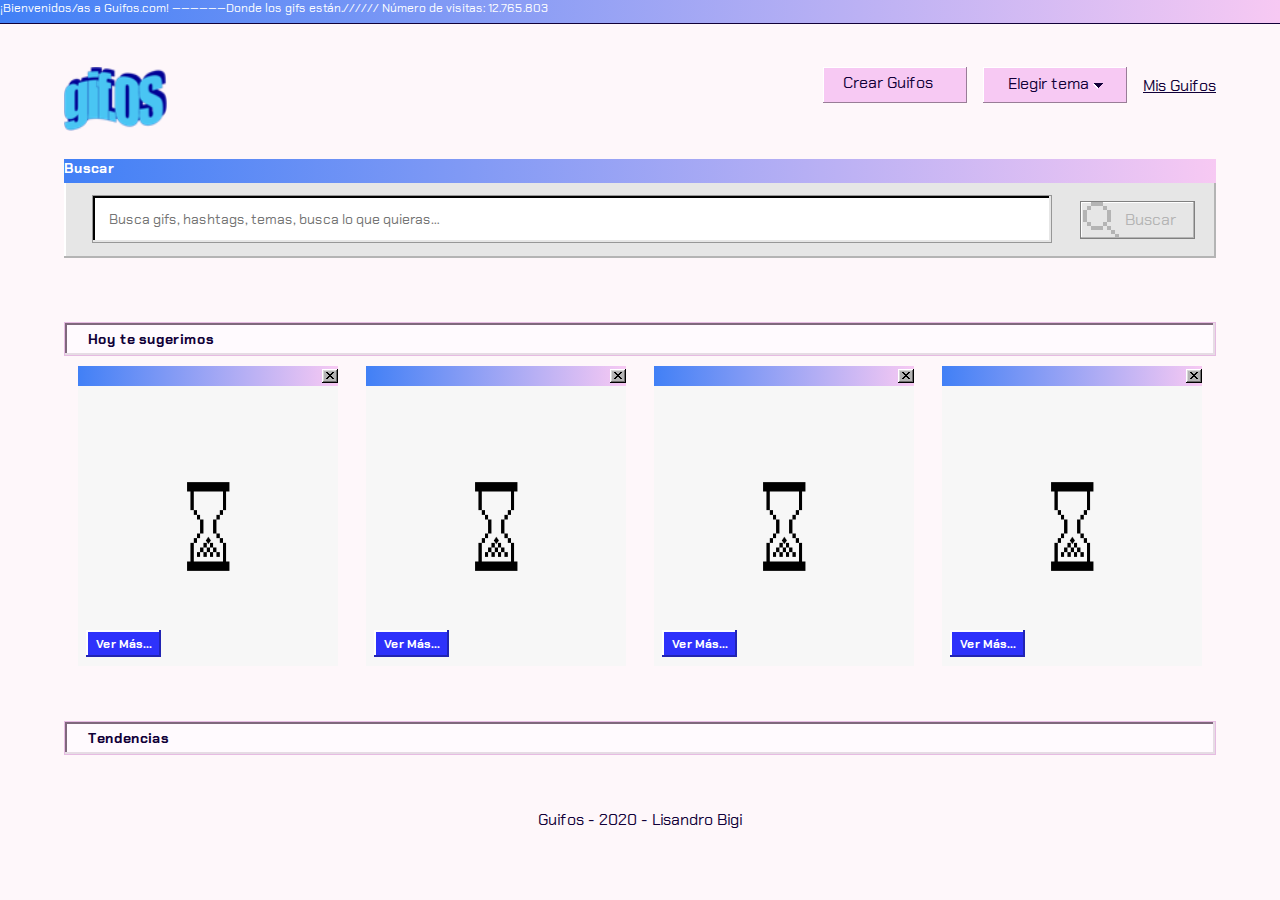
==== commit d825b1d8: "sads" ====
--- a/index.html
+++ b/index.html
@@ -4,14 +4,15 @@
         <meta charset="UTF-8">
         <meta name="viewport" content="width=device-width, initial-scale=1.0">
         <meta http-equiv="X-UA-Compatible" content="ie=edge">
-        <title>gifOS</title>
+        <title>¡Bienvenidos/as a Guifos.com! ——————Donde los gifs están</title>
         <!-- Styles -->
         <link rel="stylesheet" href="css/style.css">
+        <!-- For Light / Dark mode -->
+        <link rel="stylesheet" id="themeCss">
         <!-- Google Fonts -->
         <link href="https://fonts.googleapis.com/css?family=Chakra+Petch&display=swap" rel="stylesheet">
-        <!-- JavaScript -->
-        <script src="script/script.js">
-        </script>
+         <!-- Logo Pestaña -->
+        <link rel="icon" type="image/png" href="assets/globe_img.png">
     </head>
     <body id="body">
         <!-- Texto de arriba / Encabezado -->
@@ -26,11 +27,10 @@
                     <!-- Logo - Izquierda -->
                         <a href="index.html">
                             <img src="assets/gifOF_logo.png" alt="gifOF_logo" class="logo" id="logo">
-                            
                         </a>  
                     </li>    
                     <!-- Menú - Derecha -->
-                    <li> 
+                    <li class="right-items"> 
                         <a class="texto-botones2 nav-right" href="crearguifos.html#mis-guifos">
                             Mis Guifos
                         </a>
@@ -57,7 +57,7 @@
                                     Crear Guifos
                                 </p>     
                             </a>
-                        </li>
+                    </li>
                 </ul>
             </header>
             <main>
@@ -69,24 +69,23 @@
                         </p>
                     </div>
                     <div class="buscador2">
-                        <input placeholder="Busca gifs, hashtags, temas, busca lo que quieras…" class="buscador3 texto3" id="userSearch" type="search" autocomplete="off" onclick="resultsSuggestions()">
-                        </input>
+                        <input placeholder="Busca gifs, hashtags, temas, busca lo que quieras…" class="buscador3 texto3" id="userSearch" type="search" autocomplete="off" onclick="resultsSuggestions()"></input>
                         <a href="#results" class="botones-buscador texto2 texto-a-decoration" onclick="getSearchResults(); hideResults()">
                             <img src="assets/lupa_inactive.svg" alt="lupa_inactive">
-                            <p class="texto-a">
+                            <p class="texto-a texto-a-mobile">
                                 Buscar
                             </p>
                         </a>
                     </div>
                     <div class="menu-nav3" id="menu-nav3">
-                        <button type="button" class="menu-nav-sug" id="busqueda1">
-                            leon
+                        <button type="button" class="menu-nav-sug" onclick="getSearchResultsSuggestionsNumberOne(); hideResults()">
+                            Memes
                         </button>
-                        <button type="button" class="menu-nav-sug">
-                            Un resultado similar de búsqueda
+                        <button type="button" class="menu-nav-sug" onclick="getSearchResultsSuggestionsNumberTwo(); hideResults()">
+                            Coding
                         </button>
-                        <button type="button" class="menu-nav-sug">
-                            Y otro más
+                        <button type="button" class="menu-nav-sug" onclick="getSearchResultsSuggestionsNumberThree(); hideResults()">
+                            Tomb Raider
                         </button>
                     </div>
                 </section>
@@ -168,10 +167,12 @@
         <footer>
             <br>
             <br>
-            <p class="texto-botones">
+            <p class="texto-botones2">
                 Guifos - 2020 - Lisandro Bigi
             </p>
             <br>
         </footer>
     </body>
+    <!-- JavaScript -->
+<script src="script/script.js"></script>
 </html>--- a/css/style.css
+++ b/css/style.css
@@ -9,14 +9,6 @@
 
 body {
   background-color: #FEF7FA;
-}
-
-.day {
-  background-color: #FEF7FA;
-}
-
-.night {
-  background-color: #433A7B;
 }
 
 /* Variables */
@@ -81,7 +73,7 @@
   -webkit-box-shadow: inset -1px -1px 0 0 #997D97, inset 1px 1px 0 0 #FFFFFF;
           box-shadow: inset -1px -1px 0 0 #997D97, inset 1px 1px 0 0 #FFFFFF;
   height: 36px;
-  width: 144px;
+  width: 50%;
 }
 
 .botones-rec2 {
@@ -572,8 +564,8 @@
   -webkit-box-pack: justify;
       -ms-flex-pack: justify;
           justify-content: space-between;
-  margin-left: 250px;
-  margin-right: 36px;
+  margin-left: 60%;
+  margin-right: 10%;
 }
 
 /* Screen video */
@@ -642,9 +634,25 @@
   }
 }
 
-.loading-bar {
+.loading-bar, .loading-bar2 {
   -webkit-animation: progreso 5s linear infinite;
           animation: progreso 5s linear infinite;
+}
+
+.loading2 {
+  margin-left: 10%;
+  display: inline-block;
+  margin-top: 10px;
+  width: 10em;
+  height: 21px;
+  border: 1px solid grey;
+  background: #B4B4B4;
+}
+
+.loading-bar2 {
+  width: 0;
+  height: 100%;
+  background: #F7C9F3;
 }
 
 /* Upload part */
@@ -682,4 +690,57 @@
 .ver-mas:hover {
   border: 2px solid #110038;
 }
+
+@media only screen and (max-width: 768px) {
+  .encabezado {
+    height: 40px;
+    text-align: center;
+  }
+  .buscador {
+    margin-top: 50px;
+    margin-bottom: 10px;
+  }
+  .texto-a-mobile {
+    display: none;
+  }
+  .recuadro {
+    width: 90%;
+    margin-right: 5%;
+    margin-left: 5%;
+    height: 450px;
+  }
+  .botones-recuadro {
+    display: inline-block;
+  }
+  .botones-rec {
+    width: 90%;
+  }
+  .botones-grabar {
+    width: 60%;
+  }
+  .timer {
+    display: none;
+  }
+  .loading2 {
+    display: none;
+  }
+  .recuadro3 {
+    width: 90%;
+    margin-left: 5%;
+  }
+  .texto-h1 {
+    display: none;
+  }
+  .botones-rec3 {
+    margin-right: 5%;
+    margin-top: 5px;
+    margin-bottom: 5px;
+    float: right;
+    height: 55px;
+    width: 35%;
+  }
+  .botones-grabar2 {
+    display: none;
+  }
+}
 /*# sourceMappingURL=style.css.map */